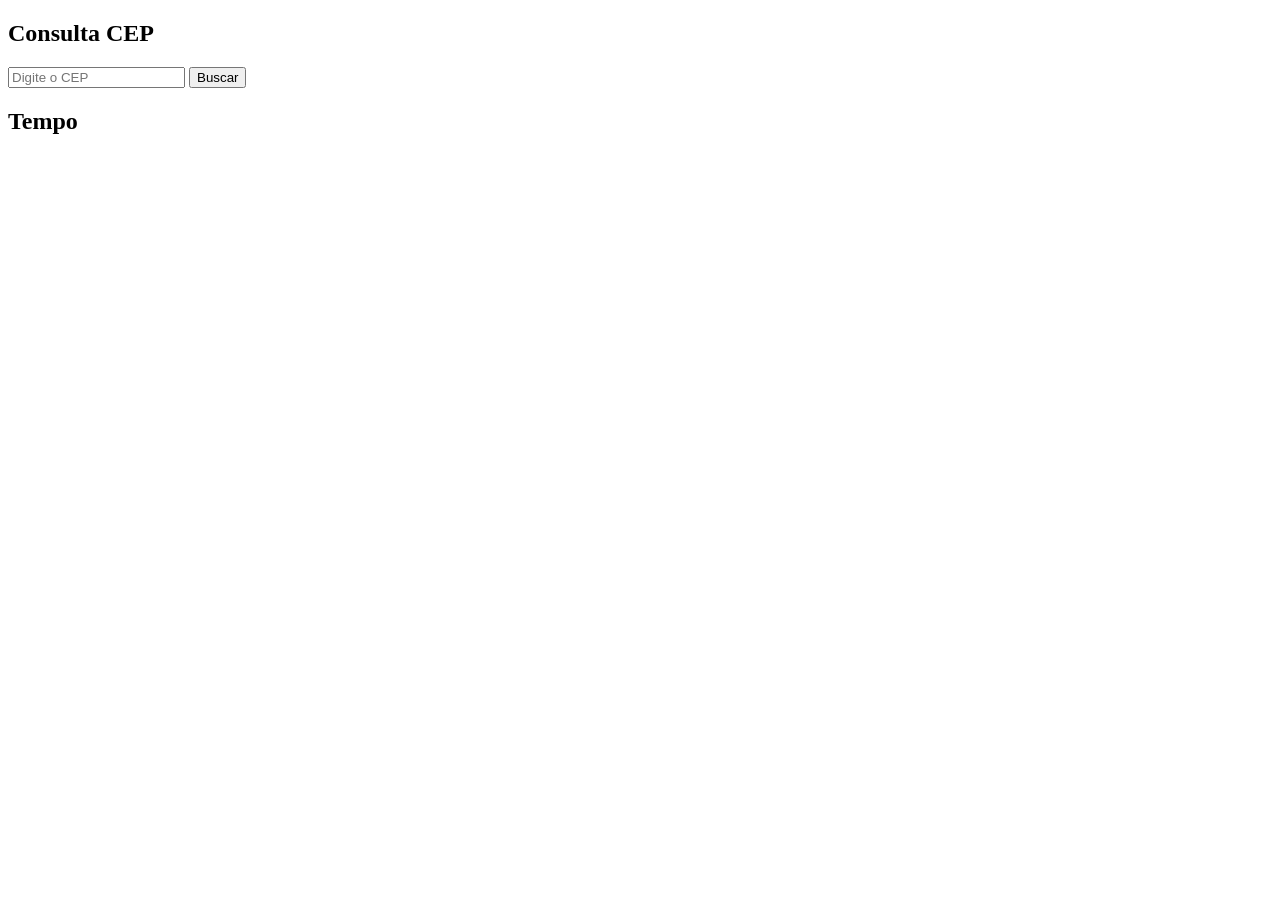
==== index.html @ 2a4dc17b "Add files via upload Site sobre o clima por meio do CEP da região" ====
<!DOCTYPE html>
<html lang="pt=br">
<head>
    <meta charset="UTF-8">
    <meta name="viewport" content="width=device-width, initial-scale=1.0">
    <title>Document</title>
</head>
<body>
    <h2>Consulta CEP</h2>
    <input type="text" id="cep" placeholder="Digite o CEP">
    <button onclick="buscarCEP()">Buscar</button>

    <div id="resultado"></div>
    <h2> Tempo</h2>
    <div id="temp"></div>
    
    <script src="script.js"></script>

</body>
</html>
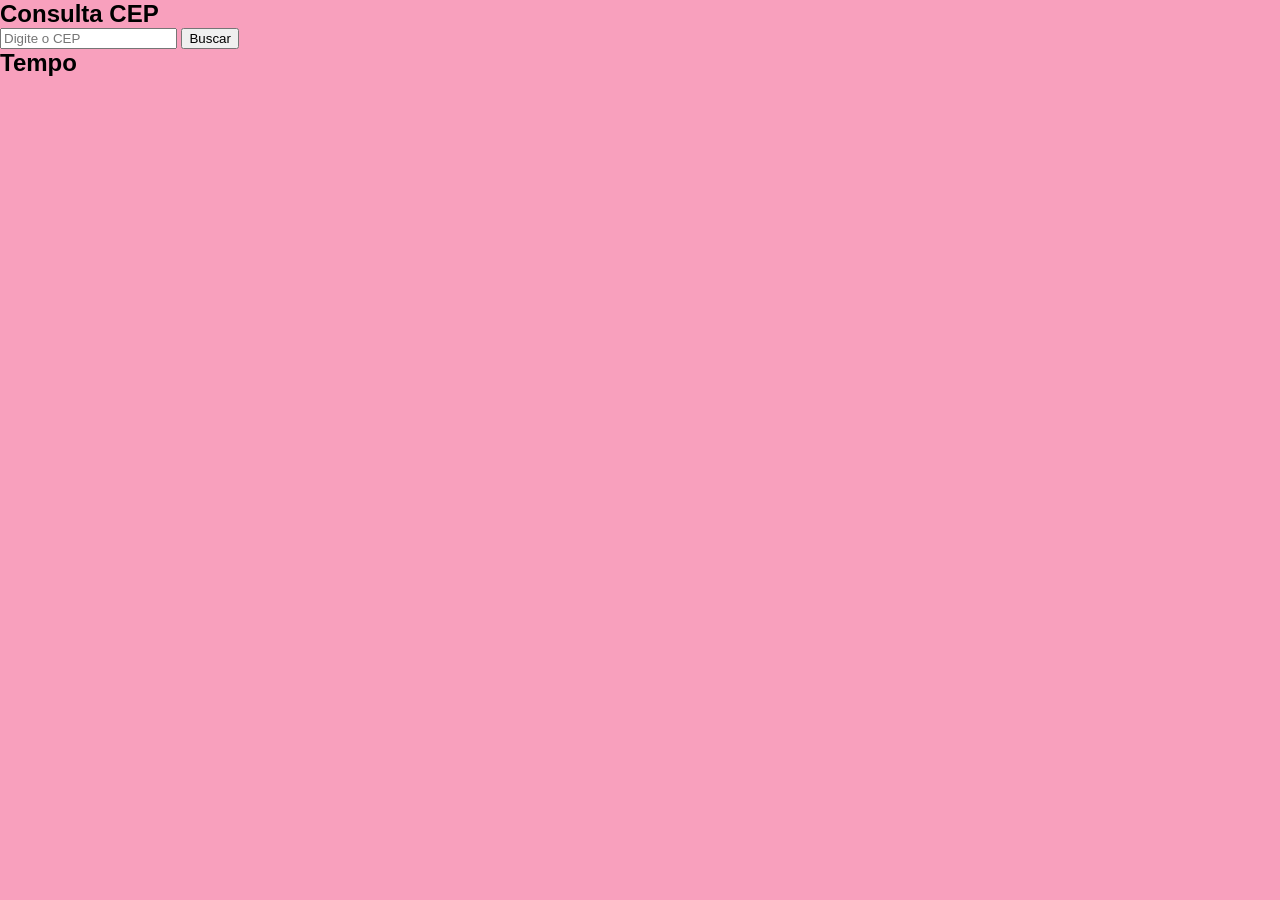
==== commit c7760a62: "Update index.html" ====
--- a/index.html
+++ b/index.html
@@ -3,6 +3,7 @@
 <head>
     <meta charset="UTF-8">
     <meta name="viewport" content="width=device-width, initial-scale=1.0">
+    <link href = "folha2.css" rel="stylesheet">
     <title>Document</title>
 </head>
 <body>
@@ -17,4 +18,4 @@
     <script src="script.js"></script>
 
 </body>
-</html>+</html>
--- a/folha2.css
+++ b/folha2.css
@@ -0,0 +1,61 @@
+*{
+    margin:0px ;
+}
+
+body{
+    background-color: rgb(248, 160, 189);
+    font-family: 'Franklin Gothic Medium', 'Arial Narrow', Arial, sans-serif;
+}
+header{
+    background-color: rgba(215, 215, 235, 0.405);
+
+}
+h1{
+    color: rgb(47, 221, 221);
+}
+.cuscuzinho{
+    border-radius:10px ;
+}
+nav ul{
+    display: flex;
+    gap: 25px;
+    justify-content: center;
+    list-style: none;
+    background-color: rgb(206, 58, 139);
+}
+
+nav a{
+    text-decoration: none;
+    color: rgb(243, 248, 248);
+    font-size: large;
+    gap:10;
+
+}
+
+.conteiner{
+    display: flex;
+    align-items: center;
+    background-color: rgb(245, 139, 181);
+    width: 100%;
+    height: 250px;
+    }
+.box{
+    display: flex;
+    align-items: center;
+    background-color: rgb(235, 146, 185);
+    width: 250px;
+    border-radius: 10px;
+    margin: auto;
+    padding: 15px;    
+}
+#cuscuz{
+    align-items: center;
+
+}
+table, th, td {
+    text-align: center;
+
+}
+tr:hover {
+    background-color: rgb(238, 165, 238);
+}
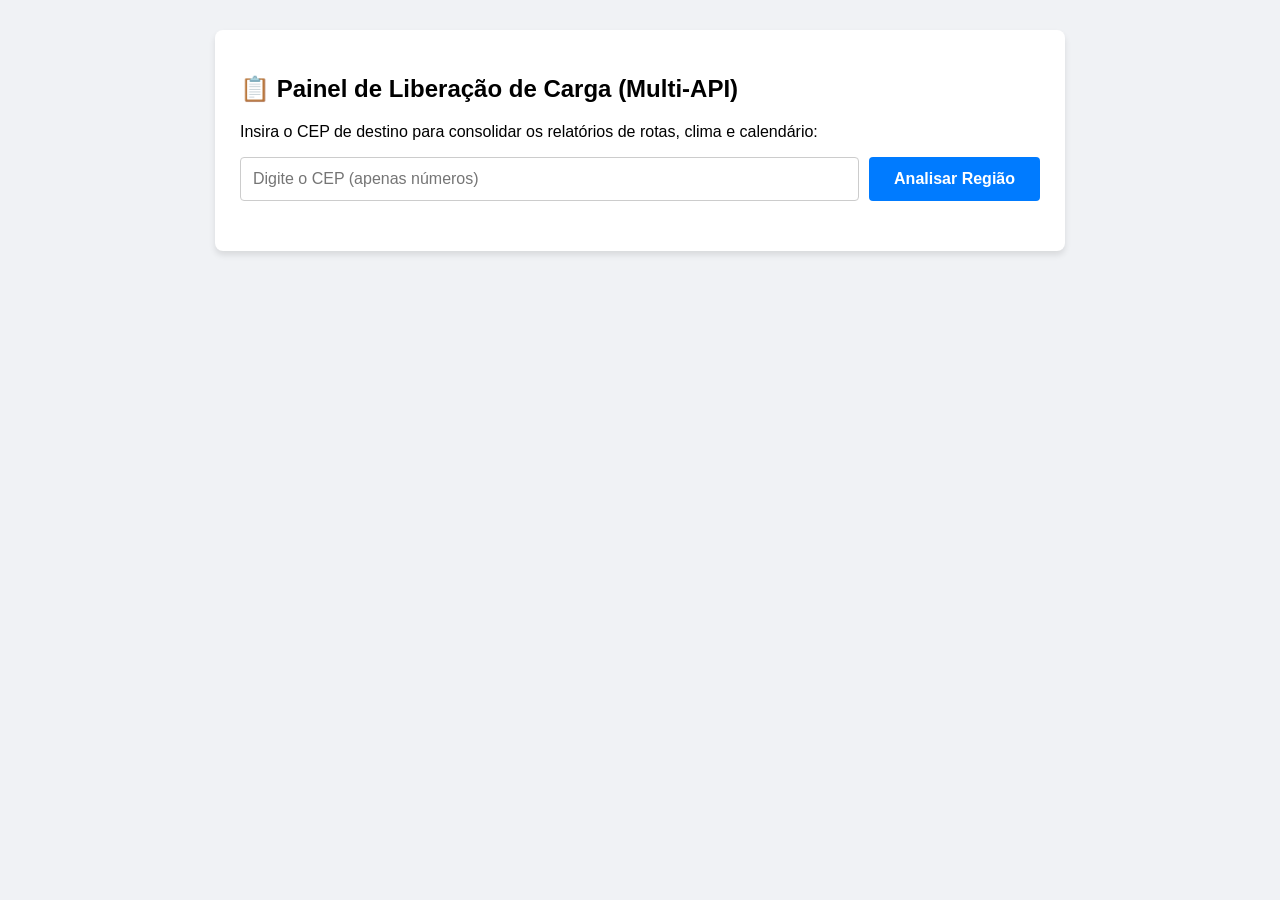
==== commit 0770bff0: "Rename index.HTML to index.html" ====
--- a/index.html
+++ b/index.html
@@ -1,21 +1,167 @@
 <!DOCTYPE html>
-<html lang="pt=br">
+<html lang="pt-BR">
 <head>
     <meta charset="UTF-8">
     <meta name="viewport" content="width=device-width, initial-scale=1.0">
-    <link href = "folha2.css" rel="stylesheet">
-    <title>Document</title>
+    <title>Análise de Viabilidade Logística</title>
+    <style>
+        body { font-family: 'Segoe UI', Arial, sans-serif; background: #f0f2f5; margin: 0; padding: 30px; }
+        .container { max-width: 800px; margin: 0 auto; background: white; padding: 25px; border-radius: 8px; box-shadow: 0 4px 6px rgba(0,0,0,0.1); }
+        .search-box { display: flex; gap: 10px; margin-bottom: 25px; }
+        input { flex: 1; padding: 12px; font-size: 16px; border: 1px solid #ccc; border-radius: 4px; }
+        button { padding: 12px 25px; font-size: 16px; background: #007bff; color: white; border: none; border-radius: 4px; cursor: pointer; font-weight: bold; }
+        button:hover { background: #0056b3; }
+        .grid { display: grid; grid-template-columns: repeat(3, 1fr); gap: 15px; display: none; }
+        .card { background: #f8f9fa; border: 1px solid #e3e6f0; border-top: 4px solid #007bff; padding: 15px; border-radius: 4px; }
+        .card h3 { margin-top: 0; color: #4e73df; font-size: 14px; text-transform: uppercase; }
+        .card p { margin: 5px 0; font-size: 16px; font-weight: 500; }
+        .list { padding-left: 20px; font-size: 14px; }
+    </style>
 </head>
 <body>
-    <h2>Consulta CEP</h2>
-    <input type="text" id="cep" placeholder="Digite o CEP">
-    <button onclick="buscarCEP()">Buscar</button>
 
-    <div id="resultado"></div>
-    <h2> Tempo</h2>
-    <div id="temp"></div>
+<div class="container">
+    <h2>📋 Painel de Liberação de Carga (Multi-API)</h2>
+    <p>Insira o CEP de destino para consolidar os relatórios de rotas, clima e calendário:</p>
     
-    <script src="script.js"></script>
+    <div class="search-box">
+        <input type="text" id="cepInput" placeholder="Digite o CEP (apenas números)" maxlength="8">
+        <button onclick="processarLogistica()">Analisar Região</button>
+    </div>
 
+    <div id="dashboard" class="grid">
+        <div class="card" style="border-top-color: #1cc88a;">
+            <h3>📍 Dados de Destino</h3>
+            <p id="logradouro">--</p>
+            <p id="bairro">--</p>
+            <p id="cidadeEstado">--</p>
+        </div>
+
+        <div class="card" style="border-top-color: #f6c23e;">
+            <h3>☀️ Condições Climáticas</h3>
+            <p>Temp. Atual: <span id="temp">--</span></p>
+            <p>Vento: <span id="vento">--</span></p>
+        </div>
+
+        <div class="card" style="border-top-color: #e74a3b;">
+            <h3>📅 Calendário de Feriados (2026)</h3>
+            <ul id="listaFeriados" class="list">
+                <li>Nenhum carregado</li>
+            </ul>
+        </div>
+    </div>
+</div>
+
+<script>
+
+
+    async function processarLogistica() {
+    // 1. Captura e limpa o CEP digitado (mantém apenas números)
+    const cepInput = document.getElementById('cepInput').value.replace(/\D/g, '');
+    const dashboard = document.getElementById('dashboard');
+
+    // Validação inicial do lado do cliente
+    if (cepInput.length !== 8) {
+        alert('Por favor, digite um CEP válido com 8 dígitos.');
+        return;
+    }
+
+    try {
+        // Oculta o dashboard temporariamente enquanto carrega os novos dados
+        dashboard.style.display = 'none';
+
+        // =================================================================
+        // API 1: ViaCEP - Consulta de Endereço
+        // =================================================================
+        const urlViaCep = `https://viacep.com.br/ws/${cepInput}/json/`;
+        const responseCep = await fetch(urlViaCep);
+        
+        if (!responseCep.ok) throw new Error('Falha na conexão com o serviço de CEP.');
+        
+        const dataCep = await responseCep.json();
+
+        // O ViaCEP retorna status 200 mesmo se o CEP não existir, mas envia um atributo "erro: true"
+        if (dataCep.erro) {
+            throw new Error('O CEP digitado não foi encontrado na base de dados.');
+        }
+
+        // Atualiza os elementos de endereço no DOM
+        document.getElementById('logradouro').innerText = dataCep.logradouro || 'Logradouro não disponível';
+        document.getElementById('bairro').innerText = dataCep.bairro || 'Bairro não disponível';
+        document.getElementById('cidadeEstado').innerText = `${dataCep.localidade} - ${dataCep.uf}`;
+
+
+        // =================================================================
+        // API 2: Open-Meteo - Coordenadas e Clima (Depende da API 1)
+        // =================================================================
+        // Codifica o nome da cidade para evitar problemas com espaços ou acentos na URL
+        const cidadeQuery = encodeURIComponent(dataCep.localidade);
+        const urlGeocoding = `https://geocoding-api.open-meteo.com/v1/search?name=${cidadeQuery}&count=1`;
+        
+        const responseGeo = await fetch(urlGeocoding);
+        const dataGeo = await responseGeo.json();
+
+        // Verifica se a API de Geocoding encontrou a cidade
+        if (!dataGeo.results || dataGeo.results.length === 0) {
+            throw new Error('Não foi possível determinar as coordenadas geográficas desta cidade.');
+        }
+
+        // Extrai a latitude e longitude do primeiro resultado retornado
+        const { latitude, longitude } = dataGeo.results[0];
+
+        // Busca o clima atual utilizando as coordenadas obtidas
+        const urlWeather = `https://api.open-meteo.com/v1/forecast?latitude=${latitude}&longitude=${longitude}&current_weather=true`;
+        const responseWeather = await fetch(urlWeather);
+        const dataWeather = await responseWeather.json();
+
+        // Atualiza os elementos de clima no DOM
+        const { temperature, windspeed } = dataWeather.current_weather;
+        document.getElementById('temp').innerText = `${temperature}°C`;
+        document.getElementById('vento').innerText = `${windspeed} km/h`;
+
+
+        // =================================================================
+        // API 3: BrasilAPI - Calendário de Feriados
+        // =================================================================
+        // Obtém dinamicamente o ano corrente (2026)
+        const anoAtual = new Date().getFullYear();
+        const urlFeriados = `https://brasilapi.com.br/api/feriados/v1/${anoAtual}`;
+        
+        const responseFeriados = await fetch(urlFeriados);
+        if (!responseFeriados.ok) throw new Error('Não foi possível carregar o calendário de feriados.');
+
+        const dataFeriados = await responseFeriados.json();
+        const listaFeriados = document.getElementById('listaFeriados');
+        
+        // Limpa a lista de feriados antiga
+        listaFeriados.innerHTML = '';
+
+        // Filtra e exibe apenas os 3 primeiros feriados do ano conforme requisito
+        const primeirosFeriados = dataFeriados.slice(0, 3);
+        
+        primeirosFeriados.forEach(feriado => {
+            const li = document.createElement('li');
+            
+            // Formata a data de AAAA-MM-DD para DD/MM de forma simples
+            const [ano, mes, dia] = feriado.date.split('-');
+            
+            li.innerText = `${dia}/${mes} - ${feriado.name}`;
+            listaFeriados.appendChild(li);
+        });
+
+
+        // =================================================================
+        // Exibição do Painel
+        // =================================================================
+        // Se todas as APIs responderam com sucesso, exibe a grid do painel
+        dashboard.style.display = 'grid';
+
+    } catch (error) {
+        // Captura qualquer erro ocorrido em qualquer uma das requisições acima
+        alert(`⚠️ Erro na Viabilidade Logística: ${error.message}`);
+        // Garante que o painel permaneça oculto em caso de falha
+        dashboard.style.display = 'none';
+    }
+}</script>
 </body>
 </html>
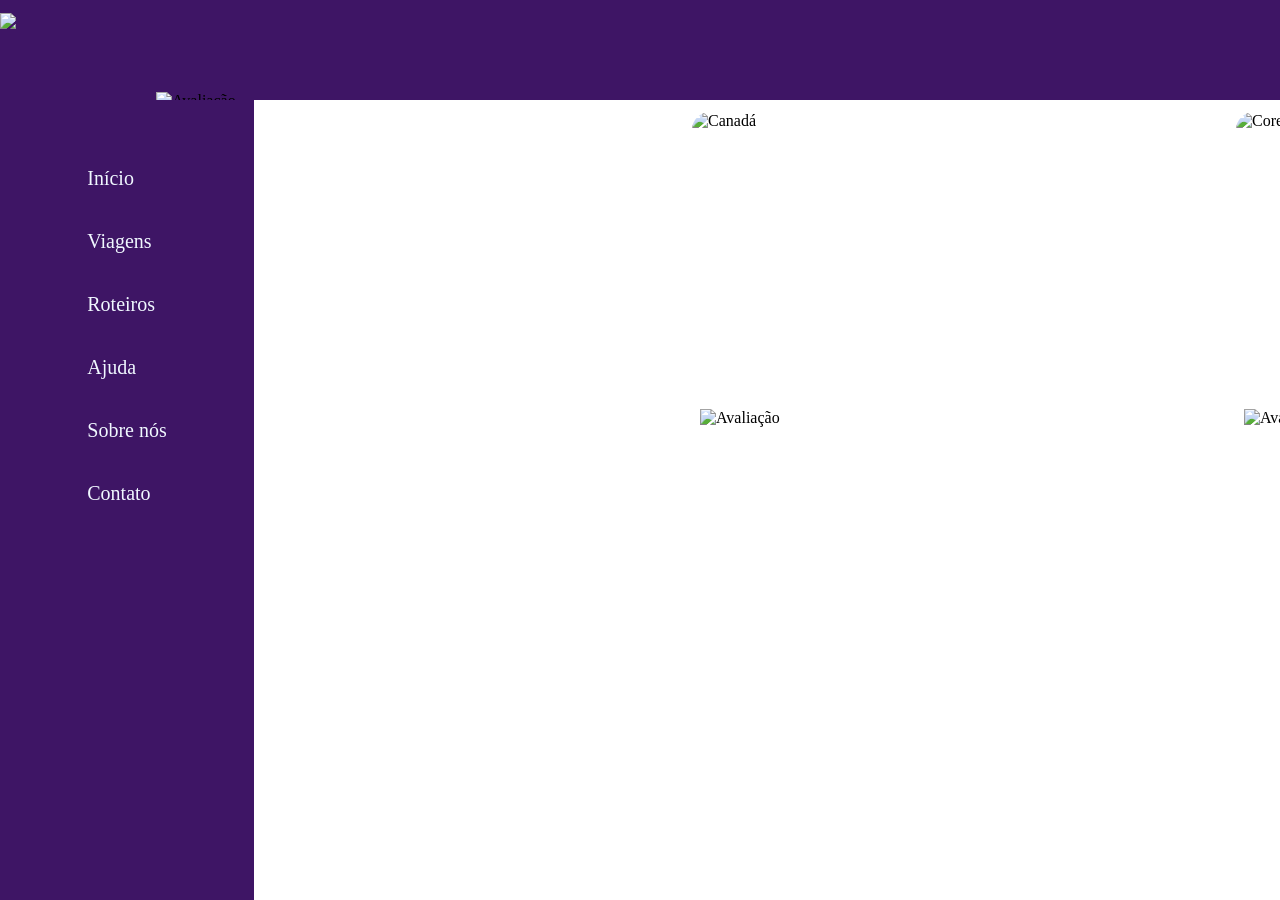
==== commit 34b8e9ee: "Add files via upload" ====
--- a/index.html
+++ b/index.html
@@ -1,167 +1,51 @@
 <!DOCTYPE html>
-<html lang="pt-BR">
+<html lang="pt-br">
 <head>
     <meta charset="UTF-8">
     <meta name="viewport" content="width=device-width, initial-scale=1.0">
-    <title>Análise de Viabilidade Logística</title>
-    <style>
-        body { font-family: 'Segoe UI', Arial, sans-serif; background: #f0f2f5; margin: 0; padding: 30px; }
-        .container { max-width: 800px; margin: 0 auto; background: white; padding: 25px; border-radius: 8px; box-shadow: 0 4px 6px rgba(0,0,0,0.1); }
-        .search-box { display: flex; gap: 10px; margin-bottom: 25px; }
-        input { flex: 1; padding: 12px; font-size: 16px; border: 1px solid #ccc; border-radius: 4px; }
-        button { padding: 12px 25px; font-size: 16px; background: #007bff; color: white; border: none; border-radius: 4px; cursor: pointer; font-weight: bold; }
-        button:hover { background: #0056b3; }
-        .grid { display: grid; grid-template-columns: repeat(3, 1fr); gap: 15px; display: none; }
-        .card { background: #f8f9fa; border: 1px solid #e3e6f0; border-top: 4px solid #007bff; padding: 15px; border-radius: 4px; }
-        .card h3 { margin-top: 0; color: #4e73df; font-size: 14px; text-transform: uppercase; }
-        .card p { margin: 5px 0; font-size: 16px; font-weight: 500; }
-        .list { padding-left: 20px; font-size: 14px; }
-    </style>
+    <title>Sam-airline</title>
+    <link rel="preconnect" href="https://fonts.googleapis.com">
+  <link rel="preconnect" href="https://fonts.gstatic.com" crossorigin>
+  <link href="https://fonts.googleapis.com/css2?family=Cinzel:wght@400;700&family=Playfair+Display:wght@400;700&display=swap" rel="stylesheet">
+    <script src="script.js"></script>
+    <link rel="stylesheet" href="style.css">
 </head>
 <body>
+    <div id="topo">
+        <h1> <img src="/imagens/image_8d3fb52d-removebg-preview.png" id="logo"> </h1>
+    </div>
+    <div id="conteudo">
+    <aside>
+    <nav id="lista"><br><br>
+        <ul>
+          <li>Início</li>
+          <li>Viagens</li>
+          <li>Roteiros</li>
+          <li>Ajuda</li>
+          <li>Sobre nós</li>
+          <li>Contato</li>
+        </ul>
+      </nav>
+    </aside>
+    <article>
+      <div id="bloco_1">
+        <img id= "maldivas" src="/imagens/ferias-nas-maldivas.jpg" alt="Maldivas">
+        <img id = "estrela" src="/imagens/pngtree-five-star-rating-sign-png-image_5294765.png" alt="Avaliação">
+        <h2></h2>
+      </div>
 
-<div class="container">
-    <h2>📋 Painel de Liberação de Carga (Multi-API)</h2>
-    <p>Insira o CEP de destino para consolidar os relatórios de rotas, clima e calendário:</p>
-    
-    <div class="search-box">
-        <input type="text" id="cepInput" placeholder="Digite o CEP (apenas números)" maxlength="8">
-        <button onclick="processarLogistica()">Analisar Região</button>
-    </div>
+      <div id="bloco_2">
+        <img id = "canada" src="/imagens/roteiros-de-viagem-canada.jpg" alt="Canadá">
+        <img id = "estrela" src="/imagens/pngtree-five-star-rating-sign-png-image_5294765.png" alt="Avaliação">
+      </div>
 
-    <div id="dashboard" class="grid">
-        <div class="card" style="border-top-color: #1cc88a;">
-            <h3>📍 Dados de Destino</h3>
-            <p id="logradouro">--</p>
-            <p id="bairro">--</p>
-            <p id="cidadeEstado">--</p>
-        </div>
+      <div id = "bloco_3">
+        <img id="coreia" src="/imagens/images.jpg" alt="Coreia">
+        <img id = "estrela" src="/imagens/pngtree-five-star-rating-sign-png-image_5294765.png" alt="Avaliação">
 
-        <div class="card" style="border-top-color: #f6c23e;">
-            <h3>☀️ Condições Climáticas</h3>
-            <p>Temp. Atual: <span id="temp">--</span></p>
-            <p>Vento: <span id="vento">--</span></p>
-        </div>
+      </div>
 
-        <div class="card" style="border-top-color: #e74a3b;">
-            <h3>📅 Calendário de Feriados (2026)</h3>
-            <ul id="listaFeriados" class="list">
-                <li>Nenhum carregado</li>
-            </ul>
-        </div>
-    </div>
+    </article>
 </div>
-
-<script>
-
-
-    async function processarLogistica() {
-    // 1. Captura e limpa o CEP digitado (mantém apenas números)
-    const cepInput = document.getElementById('cepInput').value.replace(/\D/g, '');
-    const dashboard = document.getElementById('dashboard');
-
-    // Validação inicial do lado do cliente
-    if (cepInput.length !== 8) {
-        alert('Por favor, digite um CEP válido com 8 dígitos.');
-        return;
-    }
-
-    try {
-        // Oculta o dashboard temporariamente enquanto carrega os novos dados
-        dashboard.style.display = 'none';
-
-        // =================================================================
-        // API 1: ViaCEP - Consulta de Endereço
-        // =================================================================
-        const urlViaCep = `https://viacep.com.br/ws/${cepInput}/json/`;
-        const responseCep = await fetch(urlViaCep);
-        
-        if (!responseCep.ok) throw new Error('Falha na conexão com o serviço de CEP.');
-        
-        const dataCep = await responseCep.json();
-
-        // O ViaCEP retorna status 200 mesmo se o CEP não existir, mas envia um atributo "erro: true"
-        if (dataCep.erro) {
-            throw new Error('O CEP digitado não foi encontrado na base de dados.');
-        }
-
-        // Atualiza os elementos de endereço no DOM
-        document.getElementById('logradouro').innerText = dataCep.logradouro || 'Logradouro não disponível';
-        document.getElementById('bairro').innerText = dataCep.bairro || 'Bairro não disponível';
-        document.getElementById('cidadeEstado').innerText = `${dataCep.localidade} - ${dataCep.uf}`;
-
-
-        // =================================================================
-        // API 2: Open-Meteo - Coordenadas e Clima (Depende da API 1)
-        // =================================================================
-        // Codifica o nome da cidade para evitar problemas com espaços ou acentos na URL
-        const cidadeQuery = encodeURIComponent(dataCep.localidade);
-        const urlGeocoding = `https://geocoding-api.open-meteo.com/v1/search?name=${cidadeQuery}&count=1`;
-        
-        const responseGeo = await fetch(urlGeocoding);
-        const dataGeo = await responseGeo.json();
-
-        // Verifica se a API de Geocoding encontrou a cidade
-        if (!dataGeo.results || dataGeo.results.length === 0) {
-            throw new Error('Não foi possível determinar as coordenadas geográficas desta cidade.');
-        }
-
-        // Extrai a latitude e longitude do primeiro resultado retornado
-        const { latitude, longitude } = dataGeo.results[0];
-
-        // Busca o clima atual utilizando as coordenadas obtidas
-        const urlWeather = `https://api.open-meteo.com/v1/forecast?latitude=${latitude}&longitude=${longitude}&current_weather=true`;
-        const responseWeather = await fetch(urlWeather);
-        const dataWeather = await responseWeather.json();
-
-        // Atualiza os elementos de clima no DOM
-        const { temperature, windspeed } = dataWeather.current_weather;
-        document.getElementById('temp').innerText = `${temperature}°C`;
-        document.getElementById('vento').innerText = `${windspeed} km/h`;
-
-
-        // =================================================================
-        // API 3: BrasilAPI - Calendário de Feriados
-        // =================================================================
-        // Obtém dinamicamente o ano corrente (2026)
-        const anoAtual = new Date().getFullYear();
-        const urlFeriados = `https://brasilapi.com.br/api/feriados/v1/${anoAtual}`;
-        
-        const responseFeriados = await fetch(urlFeriados);
-        if (!responseFeriados.ok) throw new Error('Não foi possível carregar o calendário de feriados.');
-
-        const dataFeriados = await responseFeriados.json();
-        const listaFeriados = document.getElementById('listaFeriados');
-        
-        // Limpa a lista de feriados antiga
-        listaFeriados.innerHTML = '';
-
-        // Filtra e exibe apenas os 3 primeiros feriados do ano conforme requisito
-        const primeirosFeriados = dataFeriados.slice(0, 3);
-        
-        primeirosFeriados.forEach(feriado => {
-            const li = document.createElement('li');
-            
-            // Formata a data de AAAA-MM-DD para DD/MM de forma simples
-            const [ano, mes, dia] = feriado.date.split('-');
-            
-            li.innerText = `${dia}/${mes} - ${feriado.name}`;
-            listaFeriados.appendChild(li);
-        });
-
-
-        // =================================================================
-        // Exibição do Painel
-        // =================================================================
-        // Se todas as APIs responderam com sucesso, exibe a grid do painel
-        dashboard.style.display = 'grid';
-
-    } catch (error) {
-        // Captura qualquer erro ocorrido em qualquer uma das requisições acima
-        alert(`⚠️ Erro na Viabilidade Logística: ${error.message}`);
-        // Garante que o painel permaneça oculto em caso de falha
-        dashboard.style.display = 'none';
-    }
-}</script>
 </body>
-</html>
+</html>
--- a/style.css
+++ b/style.css
@@ -0,0 +1,105 @@
+*{
+    margin: 0px;
+    padding: 0px;
+
+}
+#logo{
+    justify-content: center;
+    width: 250px; 
+}
+#topo{
+    background-color: rgb(62, 21, 101);
+    height: 100px;
+}
+#lista{
+    background-color: rgb(62, 21, 101);
+    padding: 2px;
+    width: 250px;
+    position: fixed;
+    justify-content: center;
+    display: flex;
+    height: 100%;
+
+}
+ul{
+    margin-top: 25px;
+}
+li{
+    color:aliceblue;
+    font-family: Cambria, Cochin, Georgia, Times, 'Times New Roman', serif;
+    list-style: none;
+    margin-top: 40px;
+    font-size:20px;
+    display: flex;
+}
+#maldivas{
+    display: flex;
+    justify-content: center;
+    width: 500px;
+    border-radius: 30px;
+    padding: 12px;
+}
+
+article{
+    width: 80%;
+    display: flex;
+    gap: 20px;
+    align-items: flex-start;
+}
+aside{
+   width: 20%;
+}
+#conteudo{
+    display: flex;
+    justify-content: left;
+    gap: 30px;
+}
+#bloco_1{
+ margin-left: -120px;
+ flex: 1;
+ width: 100%;
+ height: auto;
+ display: block;
+}
+#bloco_2 {
+    display: flex;
+    justify-content: baseline;
+    width: 100%;
+    height: auto;
+    display: block;
+    flex: 1;
+}
+#canada{
+    display: flex;
+    justify-content:center;
+    width: 500px;
+    border-radius: 30px;
+    padding: 12px;
+    height: 335px;
+ 
+}
+#coreia{
+    display: flex;
+    justify-content:center;
+    width: 500px;
+    border-radius: 30px;
+    padding: 12px;
+    height: 335px;
+ 
+}
+#bloco_3{
+    display: flex;
+    justify-content: baseline;
+    width: 100%;
+    height: auto;
+    display: block;
+}
+#estrela{
+    display: flex;
+    width: 140px;
+    justify-content: center;
+    margin-top: -50px;
+    margin-left: 20px;
+
+}
+
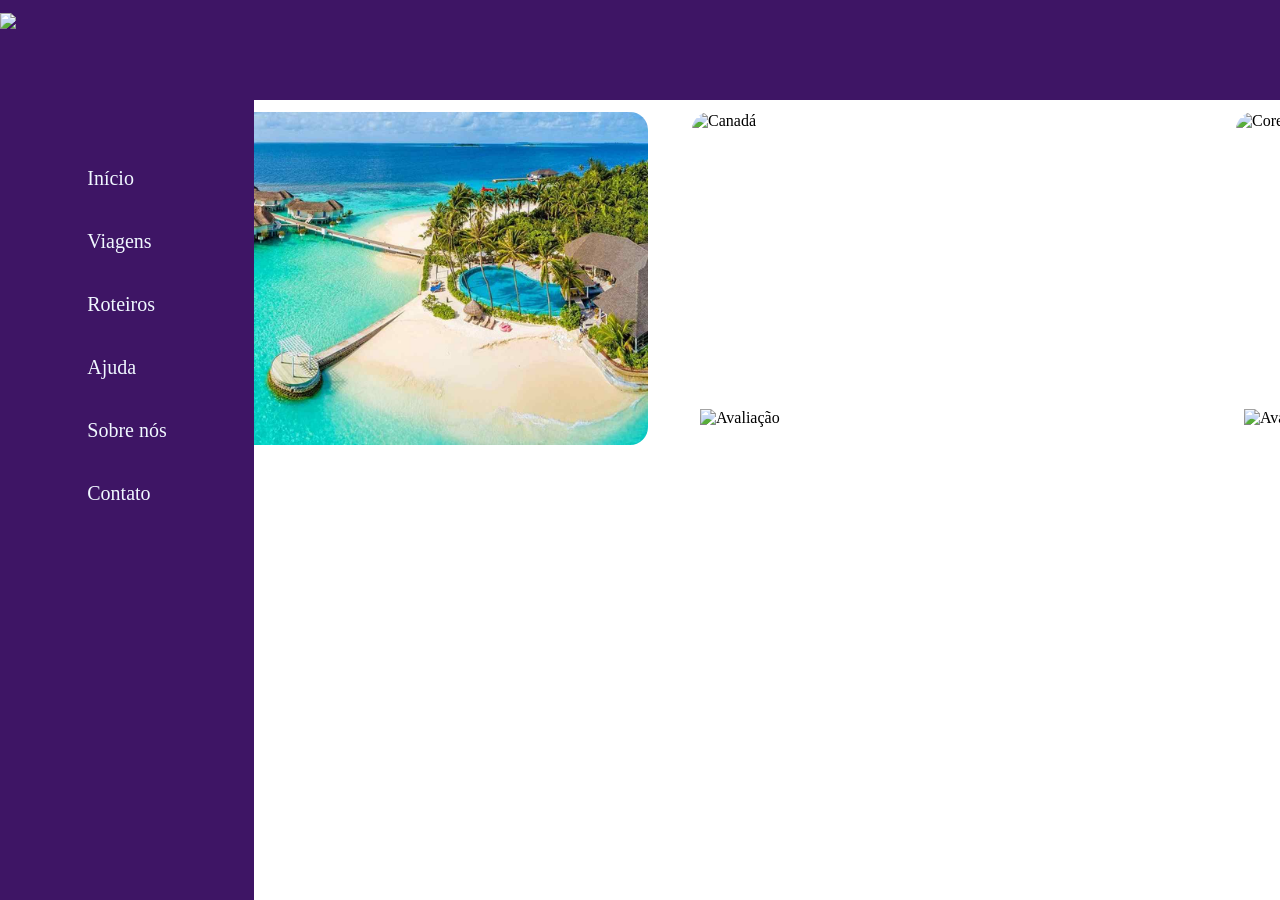
==== commit 3776de29: "Update index.html" ====
--- a/index.html
+++ b/index.html
@@ -29,7 +29,7 @@
     </aside>
     <article>
       <div id="bloco_1">
-        <img id= "maldivas" src="/imagens/ferias-nas-maldivas.jpg" alt="Maldivas">
+        <img id= "maldivas" src="ferias-nas-maldivas.jpg" alt="Maldivas">
         <img id = "estrela" src="/imagens/pngtree-five-star-rating-sign-png-image_5294765.png" alt="Avaliação">
         <h2></h2>
       </div>
@@ -48,4 +48,4 @@
     </article>
 </div>
 </body>
-</html>+</html>
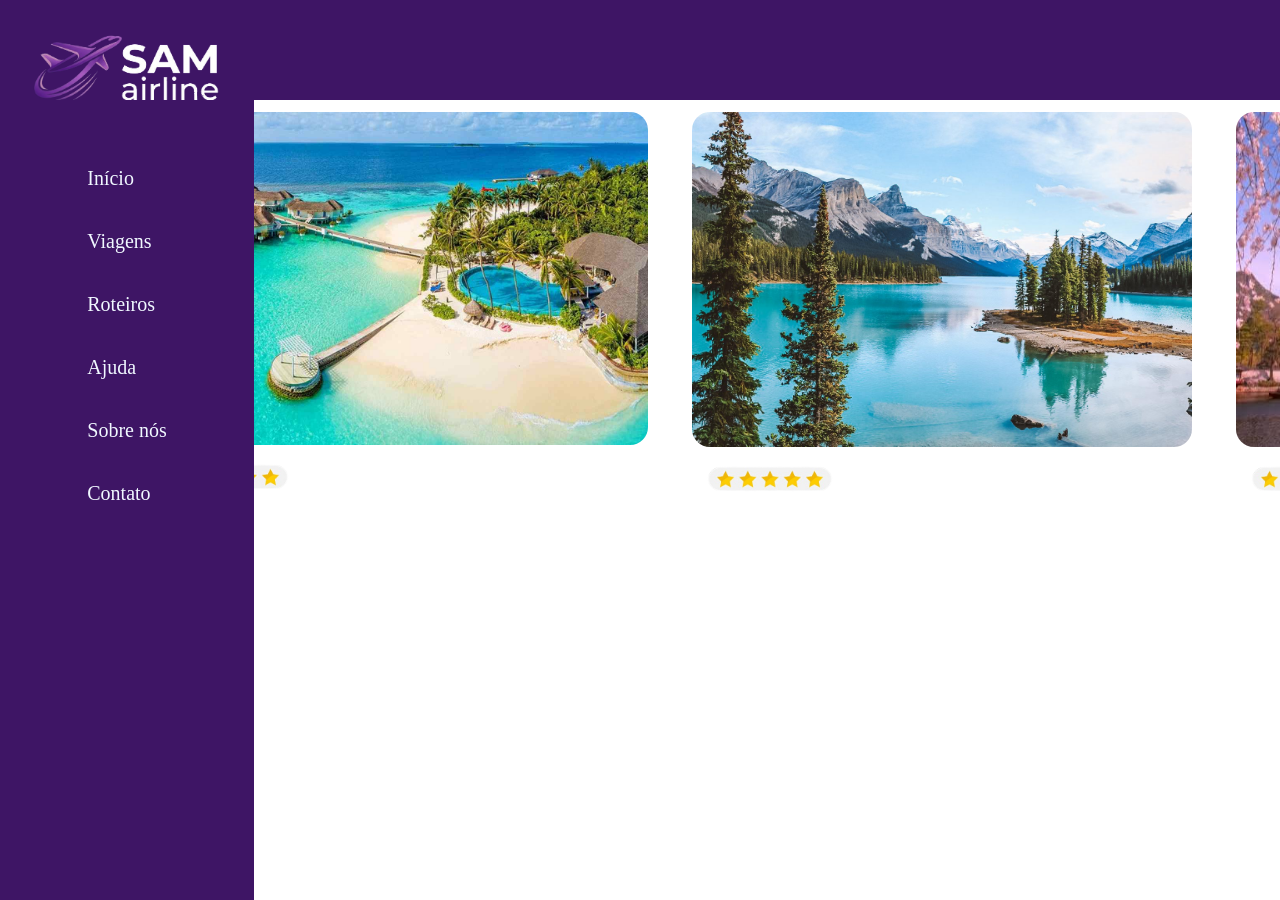
==== commit febf6e1d: "Update index.html" ====
--- a/index.html
+++ b/index.html
@@ -12,7 +12,7 @@
 </head>
 <body>
     <div id="topo">
-        <h1> <img src="/imagens/image_8d3fb52d-removebg-preview.png" id="logo"> </h1>
+        <h1> <img src="image_8d3fb52d-removebg-preview.png" id="logo"> </h1>
     </div>
     <div id="conteudo">
     <aside>
@@ -30,18 +30,18 @@
     <article>
       <div id="bloco_1">
         <img id= "maldivas" src="ferias-nas-maldivas.jpg" alt="Maldivas">
-        <img id = "estrela" src="/imagens/pngtree-five-star-rating-sign-png-image_5294765.png" alt="Avaliação">
+        <img id = "estrela" src="pngtree-five-star-rating-sign-png-image_5294765.png" alt="Avaliação">
         <h2></h2>
       </div>
 
       <div id="bloco_2">
-        <img id = "canada" src="/imagens/roteiros-de-viagem-canada.jpg" alt="Canadá">
-        <img id = "estrela" src="/imagens/pngtree-five-star-rating-sign-png-image_5294765.png" alt="Avaliação">
+        <img id = "canada" src="roteiros-de-viagem-canada.jpg" alt="Canadá">
+        <img id = "estrela" src="pngtree-five-star-rating-sign-png-image_5294765.png" alt="Avaliação">
       </div>
 
       <div id = "bloco_3">
-        <img id="coreia" src="/imagens/images.jpg" alt="Coreia">
-        <img id = "estrela" src="/imagens/pngtree-five-star-rating-sign-png-image_5294765.png" alt="Avaliação">
+        <img id="coreia" src="images.jpg" alt="Coreia">
+        <img id = "estrela" src="pngtree-five-star-rating-sign-png-image_5294765.png" alt="Avaliação">
 
       </div>
 
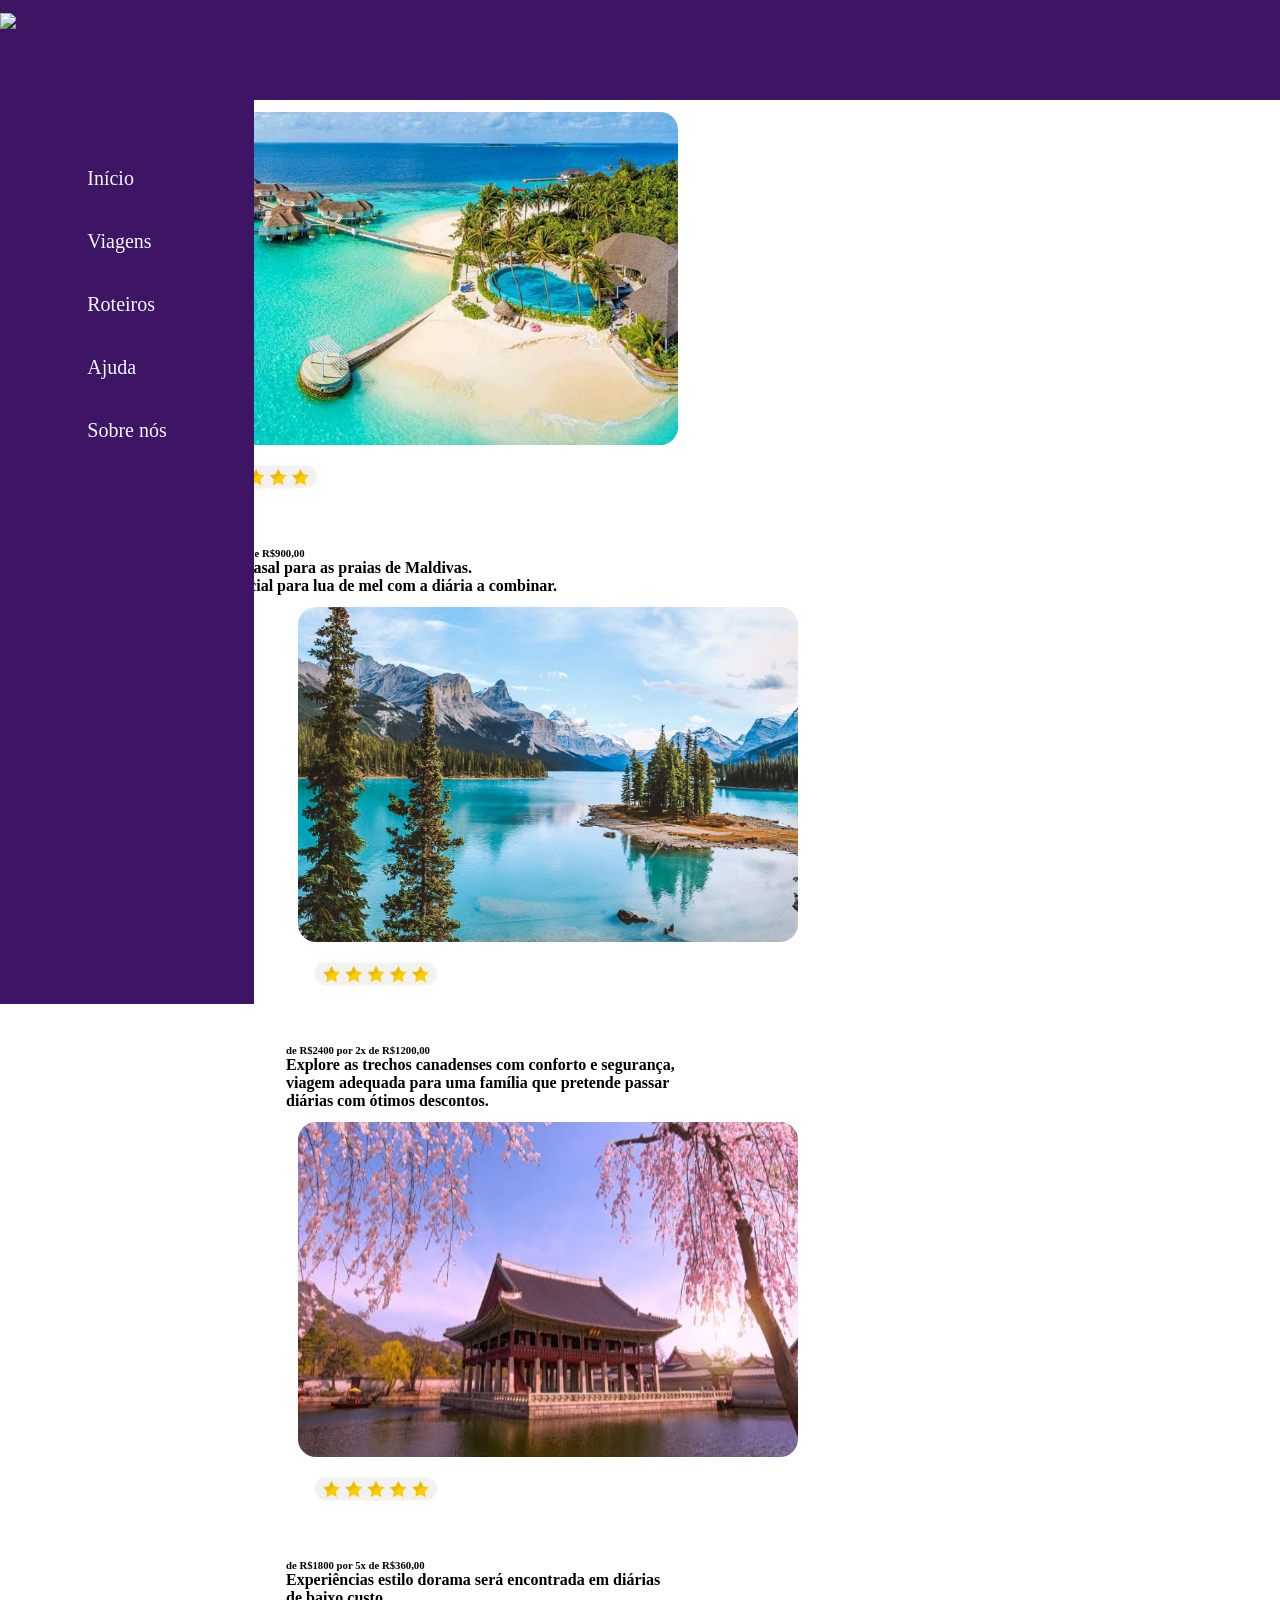
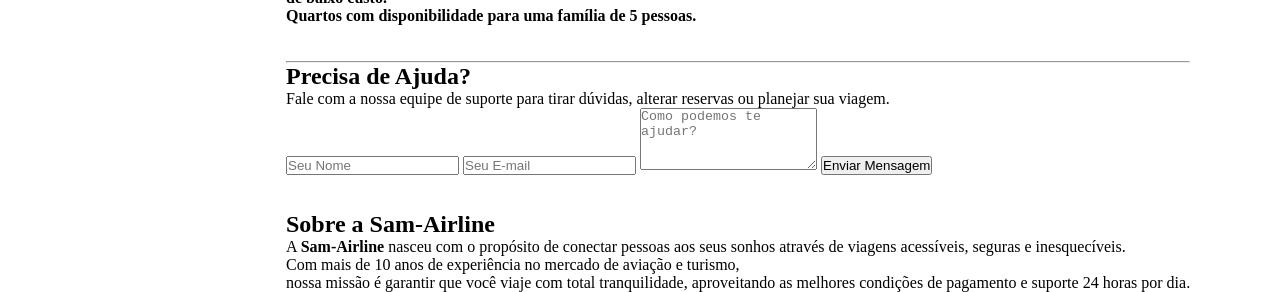
==== commit e0c69409: "Update index.html" ====
--- a/index.html
+++ b/index.html
@@ -12,40 +12,67 @@
 </head>
 <body>
     <div id="topo">
-        <h1> <img src="image_8d3fb52d-removebg-preview.png" id="logo"> </h1>
+        <h1> <img src=image_8d3fb52d-removebg-preview.png" id="logo"> </h1>
     </div>
+
     <div id="conteudo">
-    <aside>
-    <nav id="lista"><br><br>
-        <ul>
-          <li>Início</li>
-          <li>Viagens</li>
-          <li>Roteiros</li>
-          <li>Ajuda</li>
-          <li>Sobre nós</li>
-          <li>Contato</li>
-        </ul>
-      </nav>
-    </aside>
-    <article>
-      <div id="bloco_1">
-        <img id= "maldivas" src="ferias-nas-maldivas.jpg" alt="Maldivas">
-        <img id = "estrela" src="pngtree-five-star-rating-sign-png-image_5294765.png" alt="Avaliação">
-        <h2></h2>
-      </div>
+      <aside>
+        <nav id="lista"><br><br>
+            <ul>
+              <li>Início</li>
+              <li>Viagens</li>
+              <li>Roteiros</li>
+              <li>Ajuda</li>
+              <li>Sobre nós</li>
+            </ul>
+          </nav>
+      </aside>
+      <main id="principal">
+        <section id="cards">
+          <div id="bloco_1">
+            <img id= "maldivas" src="ferias-nas-maldivas.jpg" alt="Maldivas">
+            <img id = "estrela" src="pngtree-five-star-rating-sign-png-image_5294765.png" alt="Avaliação"> <h6> de R$1800 por 2x de R$900,00</h6>
+            <h4>Viagem de Casal para as praias de Maldivas.<br>Quarto especial para lua de mel com a diária a combinar.</h4>
+          </div>
 
-      <div id="bloco_2">
-        <img id = "canada" src="roteiros-de-viagem-canada.jpg" alt="Canadá">
-        <img id = "estrela" src="pngtree-five-star-rating-sign-png-image_5294765.png" alt="Avaliação">
-      </div>
+          <div id="bloco_2">
+            <img id = "canada" src="roteiros-de-viagem-canada.jpg" alt="Canadá">
+            <img id = "estrela" src="pngtree-five-star-rating-sign-png-image_5294765.png" alt="Avaliação"><h6> de R$2400 por 2x de R$1200,00</h6>
+            <h4>Explore as trechos canadenses com conforto e segurança,<br> viagem adequada para uma família que pretende passar 
+              <br>diárias com ótimos descontos.</h4>
+          </div>
 
-      <div id = "bloco_3">
-        <img id="coreia" src="images.jpg" alt="Coreia">
-        <img id = "estrela" src="pngtree-five-star-rating-sign-png-image_5294765.png" alt="Avaliação">
-
-      </div>
-
-    </article>
-</div>
+          <div id = "bloco_3">
+            <img id="coreia" src="images.jpg" alt="Coreia">
+            <img id = "estrela" src="pngtree-five-star-rating-sign-png-image_5294765.png" alt="Avaliação"><h6> de R$1800 por 5x de R$360,00</h6>
+            <h4>Experiências estilo dorama será encontrada em diárias <br> de baixo custo.
+            <br> Quartos com disponibilidade para uma família de 5 pessoas.</h4>
+          </div>
+        </section>
+        <br>
+        <br>
+        
+        <section id="ajuda">
+          <hr>
+          <div id="ajuda">
+            <h2>Precisa de Ajuda?</h2>
+            <p>Fale com a nossa equipe de suporte para tirar dúvidas, alterar reservas ou planejar sua viagem.</p>
+              <form class="form-contato" onsubmit="event.preventDefault(); alert('Mensagem enviada com sucesso!');">
+                <input type="text" placeholder="Seu Nome" required>
+                <input type="email" placeholder="Seu E-mail" required>
+                <textarea placeholder="Como podemos te ajudar?" rows="4" required></textarea>
+                <button type="submit" class="btn">Enviar Mensagem</button>
+              </form>
+            </div>
+          </section>
+          <br>
+          <br>
+          <section id="sobre">
+            <h2>Sobre a Sam-Airline</h2>
+            <p>A <strong>Sam-Airline</strong> nasceu com o propósito de conectar pessoas aos seus sonhos através de viagens acessíveis, seguras e inesquecíveis.</p>
+            <p>Com mais de 10 anos de experiência no mercado de aviação e turismo, <br>nossa missão é garantir que você viaje com total tranquilidade, aproveitando as melhores condições de pagamento e suporte 24 horas por dia.</p>
+        </section>
+      </main>
+    </div> 
 </body>
 </html>
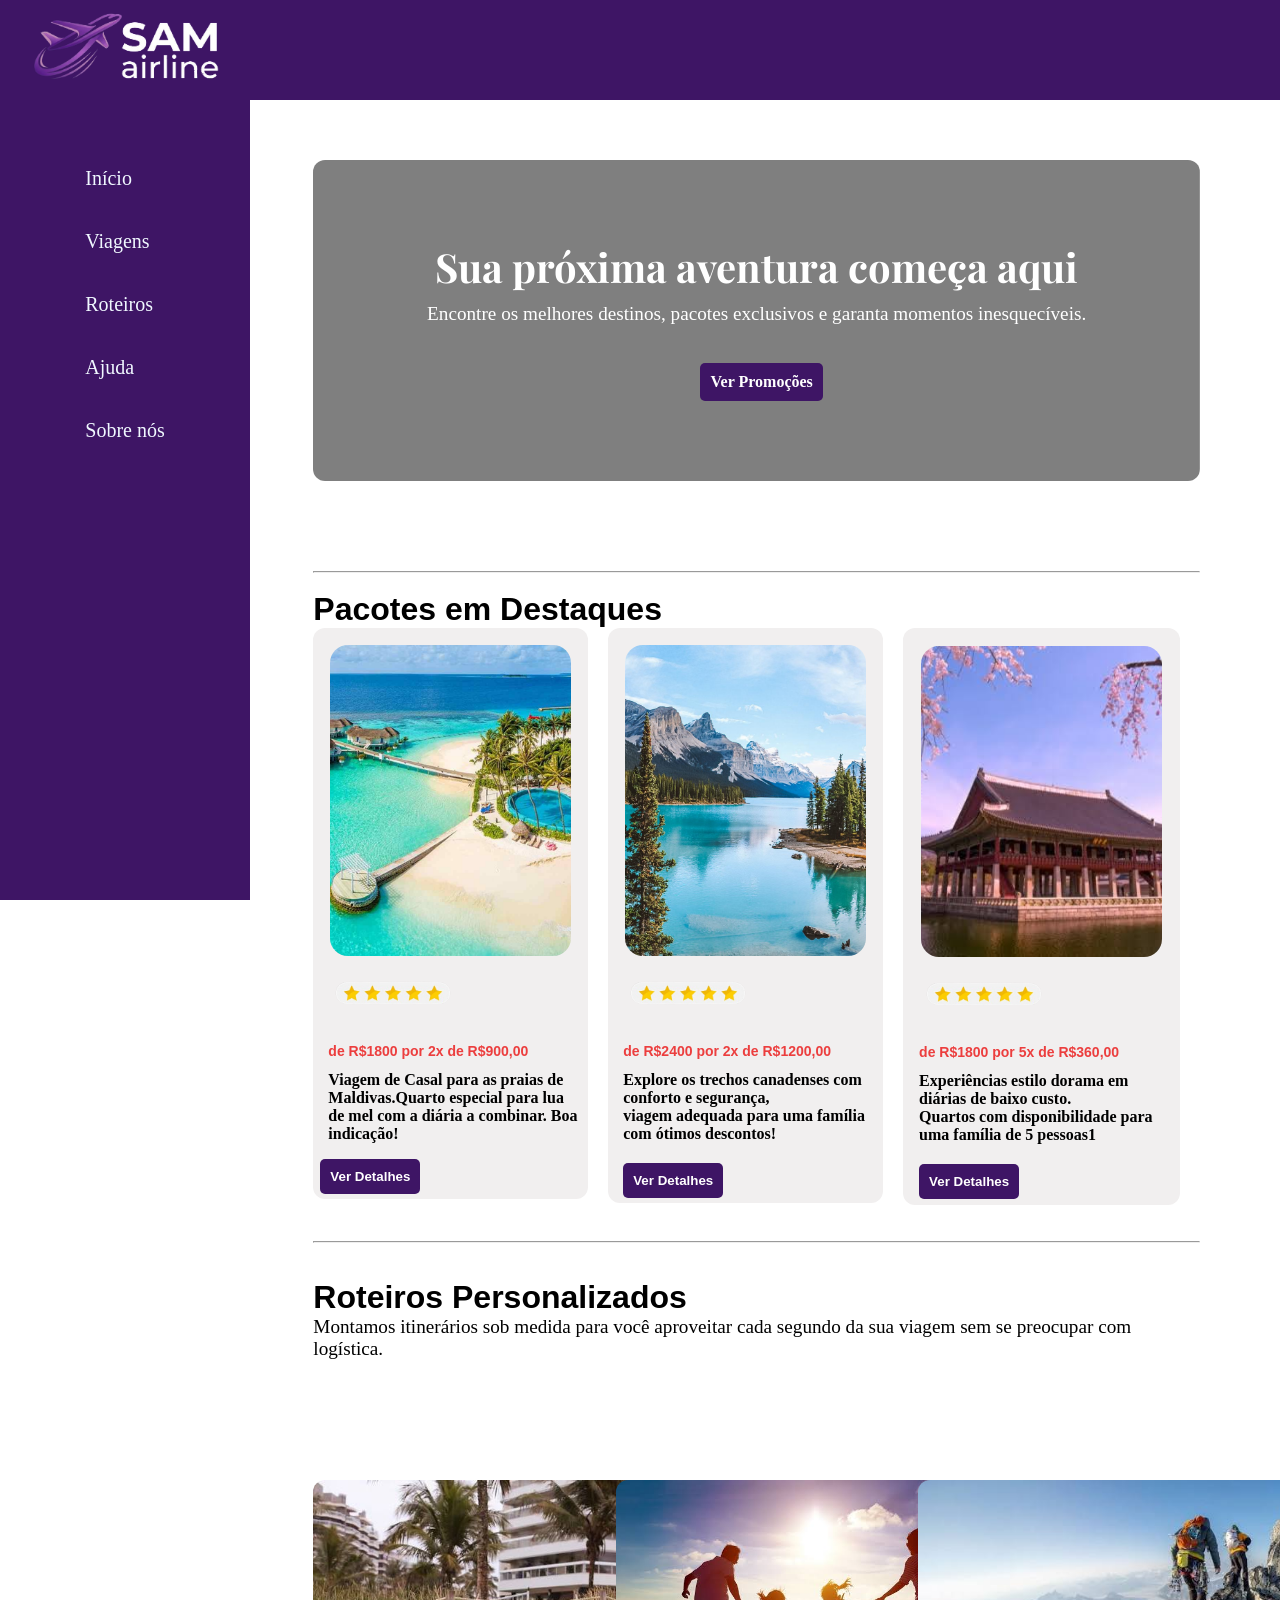
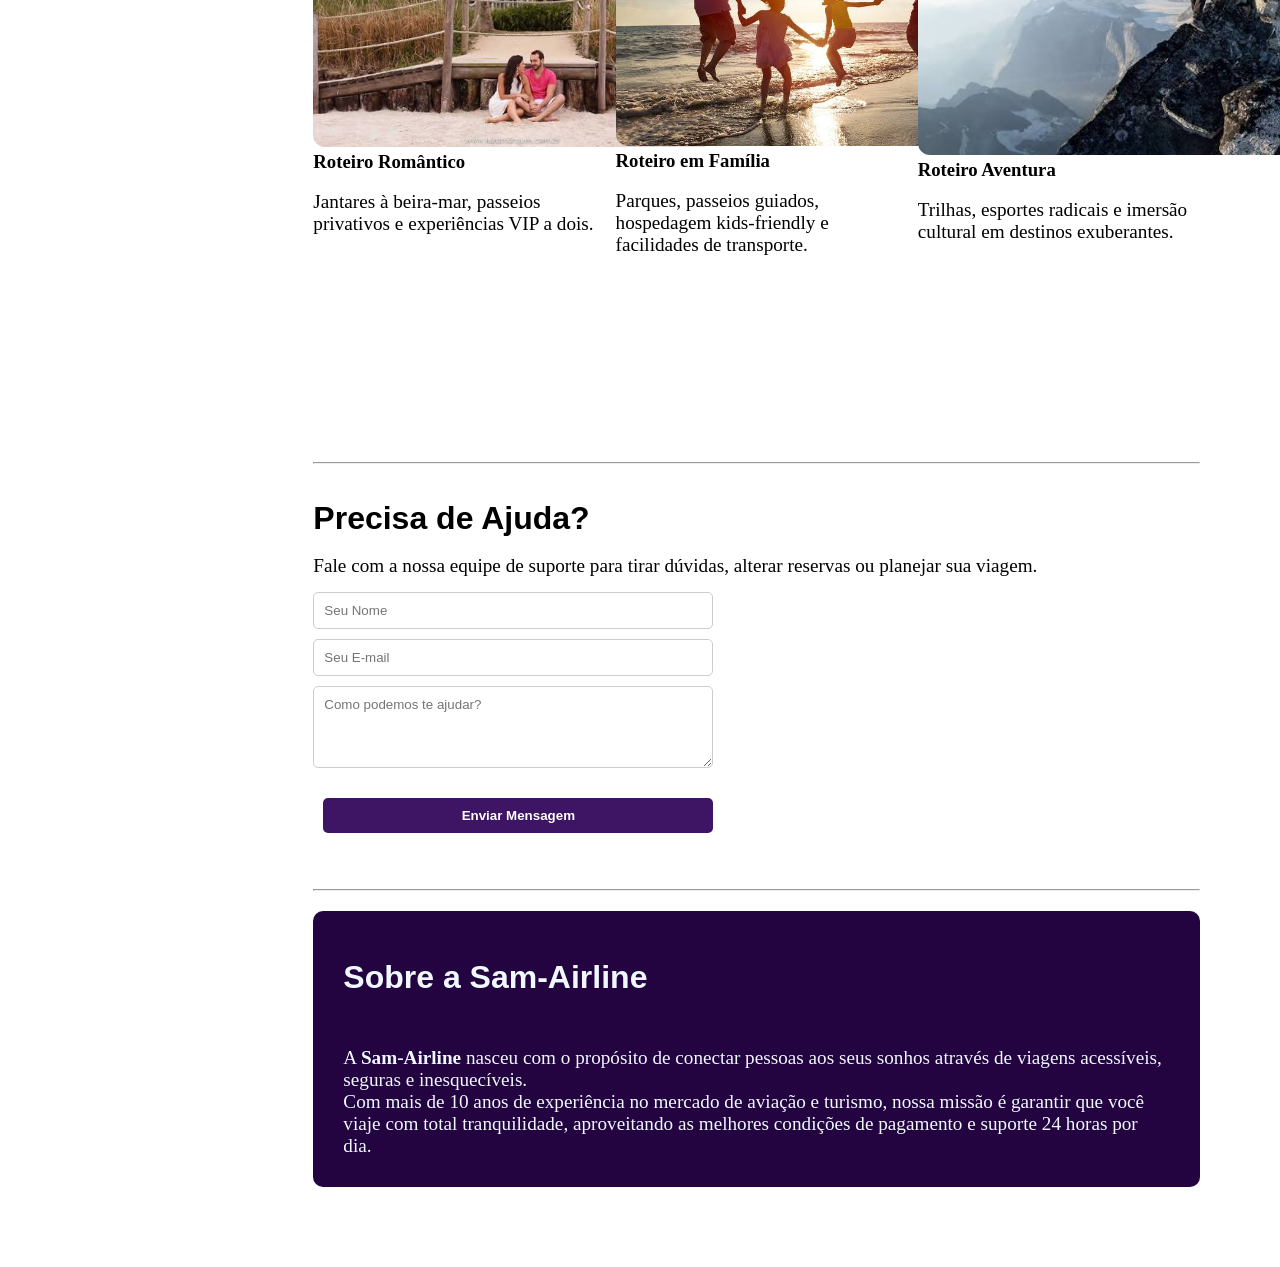
==== commit 7e447409: "Update index.html" ====
--- a/index.html
+++ b/index.html
@@ -1,3 +1,4 @@
+
 <!DOCTYPE html>
 <html lang="pt-br">
 <head>
@@ -5,74 +6,121 @@
     <meta name="viewport" content="width=device-width, initial-scale=1.0">
     <title>Sam-airline</title>
     <link rel="preconnect" href="https://fonts.googleapis.com">
-  <link rel="preconnect" href="https://fonts.gstatic.com" crossorigin>
-  <link href="https://fonts.googleapis.com/css2?family=Cinzel:wght@400;700&family=Playfair+Display:wght@400;700&display=swap" rel="stylesheet">
+    <link rel="preconnect" href="https://fonts.gstatic.com" crossorigin>
+    <link href="https://fonts.googleapis.com/css2?family=Cinzel:wght@400;700&family=Playfair+Display:wght@400;700&display=swap" rel="stylesheet">
     <script src="script.js"></script>
     <link rel="stylesheet" href="style.css">
 </head>
 <body>
+
     <div id="topo">
-        <h1> <img src=image_8d3fb52d-removebg-preview.png" id="logo"> </h1>
+        <h1> <img src="image_8d3fb52d-removebg-preview.png" id="logo" alt="Logo"> </h1>
     </div>
 
     <div id="conteudo">
-      <aside>
-        <nav id="lista"><br><br>
-            <ul>
-              <li>Início</li>
-              <li>Viagens</li>
-              <li>Roteiros</li>
-              <li>Ajuda</li>
-              <li>Sobre nós</li>
-            </ul>
-          </nav>
-      </aside>
-      <main id="principal">
-        <section id="cards">
-          <div id="bloco_1">
-            <img id= "maldivas" src="ferias-nas-maldivas.jpg" alt="Maldivas">
-            <img id = "estrela" src="pngtree-five-star-rating-sign-png-image_5294765.png" alt="Avaliação"> <h6> de R$1800 por 2x de R$900,00</h6>
-            <h4>Viagem de Casal para as praias de Maldivas.<br>Quarto especial para lua de mel com a diária a combinar.</h4>
-          </div>
+        <aside>
+            <nav id="lista">
+                <ul>
+                    <li>Início</li>
+                    <li>Viagens</li>
+                    <li>Roteiros</li>
+                    <li>Ajuda</li>
+                    <li>Sobre nós</li>
+                </ul>
+            </nav>
+        </aside>
+        <main id="principal">
+          <section id="banner-principal" class="secao">
+            <div class="banner-principal">
+                <h1>Sua próxima aventura começa aqui</h1>
+                <p>Encontre os melhores destinos, pacotes exclusivos e garanta momentos inesquecíveis.</p>
+                <br>
+                <a href="#cards" class="btn">Ver Promoções</a>
+            </div>
+            <br><br><br>
+        </section>
+        <br><br><hr>
+        <br>
+        <h2>Pacotes em Destaques</h2>
+            <section id="cards">
+                <div id="bloco_1">
+                    <img id="maldivas" src="ferias-nas-maldivas.jpg" alt="Maldivas">
+                    <img id="estrela" src="pngtree-five-star-rating-sign-png-image_5294765.png" alt="Avaliação">
+                    <h6>de R$1800 por 2x de R$900,00</h6>
+                    <h4>Viagem de Casal para as praias de Maldivas.Quarto especial para lua de mel com a diária a combinar. Boa indicação!</h4>
+                    <button type="submit" id="detalhes" class="btn">Ver Detalhes</button>
+                </div>
 
-          <div id="bloco_2">
-            <img id = "canada" src="roteiros-de-viagem-canada.jpg" alt="Canadá">
-            <img id = "estrela" src="pngtree-five-star-rating-sign-png-image_5294765.png" alt="Avaliação"><h6> de R$2400 por 2x de R$1200,00</h6>
-            <h4>Explore as trechos canadenses com conforto e segurança,<br> viagem adequada para uma família que pretende passar 
-              <br>diárias com ótimos descontos.</h4>
-          </div>
+                <div id="bloco_2">
+                    <img id="canada" src="roteiros-de-viagem-canada.jpg" alt="Canadá">
+                    <img id="estrela" src="pngtree-five-star-rating-sign-png-image_5294765.png" alt="Avaliação">
+                    <h6>de R$2400 por 2x de R$1200,00</h6>
+                    <h4>Explore os trechos canadenses com conforto e segurança,<br> viagem adequada para uma família com ótimos descontos!</h4>
+                    <button type="submit" class="btn">Ver Detalhes</button>
+                </div>
 
-          <div id = "bloco_3">
-            <img id="coreia" src="images.jpg" alt="Coreia">
-            <img id = "estrela" src="pngtree-five-star-rating-sign-png-image_5294765.png" alt="Avaliação"><h6> de R$1800 por 5x de R$360,00</h6>
-            <h4>Experiências estilo dorama será encontrada em diárias <br> de baixo custo.
-            <br> Quartos com disponibilidade para uma família de 5 pessoas.</h4>
-          </div>
-        </section>
-        <br>
-        <br>
-        
-        <section id="ajuda">
-          <hr>
-          <div id="ajuda">
-            <h2>Precisa de Ajuda?</h2>
-            <p>Fale com a nossa equipe de suporte para tirar dúvidas, alterar reservas ou planejar sua viagem.</p>
-              <form class="form-contato" onsubmit="event.preventDefault(); alert('Mensagem enviada com sucesso!');">
-                <input type="text" placeholder="Seu Nome" required>
-                <input type="email" placeholder="Seu E-mail" required>
-                <textarea placeholder="Como podemos te ajudar?" rows="4" required></textarea>
-                <button type="submit" class="btn">Enviar Mensagem</button>
-              </form>
-            </div>
+                <div id="bloco_3">
+                    <img id="coreia" src="images.jpg" alt="Coreia">
+                    <img id="estrela" src="pngtree-five-star-rating-sign-png-image_5294765.png" alt="Avaliação">
+                    <h6>de R$1800 por 5x de R$360,00</h6>
+                    <h4>Experiências estilo dorama em diárias de baixo custo.<br>Quartos com disponibilidade para uma família de 5 pessoas1</h4>
+                    <button type="submit" class="btn">Ver Detalhes</button>
+                </div>
+                <br><br><br><br>
+            </section>
+            <br><br><hr>
+            <section id="roteiros" class="secao">
+              <br><br>
+              <h2>Roteiros Personalizados</h2>
+              <p>Montamos itinerários sob medida para você aproveitar cada segundo da sua viagem sem se preocupar com logística.</p>
+              <div class="grid-roteiros">
+                  <div class="box-roteiro">
+                    <img src="romantico.jpg" id="roteiro-romantico">
+                      <h3>Roteiro Romântico</h3>
+                      <br>
+                      <p>Jantares à beira-mar, passeios privativos e experiências VIP a dois.</p>
+                  </div>
+                  <div class="box-roteiro">
+                    <img src="familia.jpg" id="roteiro-familia">
+                      <h3>Roteiro em Família</h3>
+                      <br>
+                      <p>Parques, passeios guiados, hospedagem kids-friendly e facilidades de transporte.</p>
+                  </div>
+                  <div class="box-roteiro">
+                    <img src="aventura.jpg" id="roteiro-aventura">
+                      <h3>Roteiro Aventura</h3>
+                      <br>
+                      <p>Trilhas, esportes radicais e imersão cultural em destinos exuberantes.</p>
+                  </div>
+              </div>
           </section>
-          <br>
-          <br>
-          <section id="sobre">
-            <h2>Sobre a Sam-Airline</h2>
-            <p>A <strong>Sam-Airline</strong> nasceu com o propósito de conectar pessoas aos seus sonhos através de viagens acessíveis, seguras e inesquecíveis.</p>
-            <p>Com mais de 10 anos de experiência no mercado de aviação e turismo, <br>nossa missão é garantir que você viaje com total tranquilidade, aproveitando as melhores condições de pagamento e suporte 24 horas por dia.</p>
-        </section>
-      </main>
+
+            <br><br>
+
+            <section id="ajuda">
+                <hr><br><br>
+                <h2>Precisa de Ajuda?</h2>
+                <br>
+                <p>Fale com a nossa equipe de suporte para tirar dúvidas, alterar reservas ou planejar sua viagem.</p>
+                <form class="form-contato" onsubmit="event.preventDefault(); alert('Mensagem enviada com sucesso!');">
+                    <input type="text" placeholder="Seu Nome" required>
+                    <input type="email" placeholder="Seu E-mail" required>
+                    <textarea placeholder="Como podemos te ajudar?" rows="4" required></textarea>
+                    <button type="submit" class="btn">Enviar Mensagem</button>
+                </form>
+            </section>
+
+            <br><br><hr>
+
+            <section id="sobre">
+            <br>
+                <h2>Sobre a Sam-Airline</h2>
+                <br><br>
+                <p>A <strong>Sam-Airline</strong> nasceu com o propósito de conectar pessoas aos seus sonhos através de viagens acessíveis, seguras e inesquecíveis.</p>
+                <p>Com mais de 10 anos de experiência no mercado de aviação e turismo, nossa missão é garantir que você viaje com total tranquilidade, aproveitando as melhores condições de pagamento e suporte 24 horas por dia.</p>
+            </section>
+        </main>
     </div> 
+
 </body>
 </html>
--- a/style.css
+++ b/style.css
@@ -1,105 +1,238 @@
-*{
+* {
     margin: 0px;
     padding: 0px;
-
-}
-#logo{
+    box-sizing: border-box;
+}
+
+#logo {
     justify-content: center;
     width: 250px; 
 }
-#topo{
+
+#topo {
     background-color: rgb(62, 21, 101);
     height: 100px;
-}
-#lista{
+    width: 100%;
+    display: flex;
+    align-items: center;
+    position: fixed;
+}
+.banner-principal {
+    margin-top: 80px;
+    background: linear-gradient(rgba(0,0,0,0.5), rgba(0,0,0,0.5)), url('/imagens/banner.avif');
+    background-size: cover;
+    background-position: center;
+    color: white;
+    padding: 80px 40px;
+    border-radius: 12px;
+    text-align: center;
+}
+
+.banner-principal h1 {
+    font-family: 'Playfair Display', serif;
+    font-size: 2.5rem;
+    margin-bottom: 10px;
+}
+
+.btn {
+    display: inline-block;
+    margin-top: 20px;
+    padding: 12px 25px;
+    background-color: #f39c12;
+    color: white;
+    text-decoration: none;
+    border: none;
+    border-radius: 6px;
+    font-weight: bold;
+    cursor: pointer;
+}
+
+.btn:hover {
+    background-color: #e67e22;
+}
+
+#conteudo {
+ display: flex;
+}
+
+aside {
+    width: 250px;
+}
+
+#lista {
     background-color: rgb(62, 21, 101);
     padding: 2px;
     width: 250px;
     position: fixed;
+    top: 100px;
+    left: 0;
+    bottom: 0;
+    display: flex;
     justify-content: center;
-    display: flex;
-    height: 100%;
-
-}
-ul{
+}
+
+ul {
     margin-top: 25px;
 }
-li{
-    color:aliceblue;
+
+li {
+    color: aliceblue;
     font-family: Cambria, Cochin, Georgia, Times, 'Times New Roman', serif;
     list-style: none;
     margin-top: 40px;
-    font-size:20px;
-    display: flex;
-}
-#maldivas{
-    display: flex;
-    justify-content: center;
-    width: 500px;
-    border-radius: 30px;
-    padding: 12px;
-}
-
-article{
-    width: 80%;
+    font-size: 20px;
+    display: flex;
+    transition: color 0.3s;
+}
+
+li:hover {
+    color: #f39c12;
+}
+
+#principal {
+    margin-left: 250px;
+    width: calc(100% - 250px);
+    padding: 40px;
+    margin: 40px;
+   
+}
+
+#cards {
+    width: 100%;
     display: flex;
     gap: 20px;
     align-items: flex-start;
 }
-aside{
-   width: 20%;
-}
-#conteudo{
-    display: flex;
-    justify-content: left;
-    gap: 30px;
-}
-#bloco_1{
- margin-left: -120px;
- flex: 1;
- width: 100%;
- height: auto;
- display: block;
-}
-#bloco_2 {
-    display: flex;
-    justify-content: baseline;
+
+#bloco_1, #bloco_2, #bloco_3 {
+    flex: 1;
     width: 100%;
     height: auto;
     display: block;
-    flex: 1;
-}
-#canada{
-    display: flex;
-    justify-content:center;
-    width: 500px;
+}
+
+#maldivas, #canada, #coreia {
+    display: block;
+    width: 100%;
+    max-width: 500px;
     border-radius: 30px;
     padding: 12px;
     height: 335px;
- 
-}
-#coreia{
-    display: flex;
-    justify-content:center;
-    width: 500px;
-    border-radius: 30px;
-    padding: 12px;
-    height: 335px;
- 
+    object-fit: cover;
+}
+#detalhes{
+    margin-top: 16px;
+    margin-left: 2px;
+
+}
+#estrela {
+    display: block;
+    width: 130px;
+    margin-top: -40px;
+    margin-left: 10px;
+}
+
+h6 {
+    margin-top: -15px;
+    margin-left: 10px;
+    font-family: Arial, Helvetica, sans-serif;
+    color: rgba(235, 43, 43, 0.905);
+    font-size: 14px;
+}
+
+h4 {
+    margin-top: 12px;
+    margin-left: 10px;
+    font-family: Cambria, Cochin, Georgia, Times, 'Times New Roman', serif;
+}
+.grid-roteiros {
+    display: grid;
+    grid-template-columns: repeat(auto-fit, minmax(220px, 1fr));
+    gap: 20px;
+    margin-top: 120px;
+}
+
+
+#ajuda {
+    padding: 20px 0;
+    margin-top: 150px;
+}
+
+.form-contato {
+    display: flex;
+    flex-direction: column;
+    gap: 10px;
+    max-width: 400px;
+    margin-top: 15px;
+}
+
+.form-contato input, .form-contato textarea {
+    padding: 10px;
+    border: 1px solid #ccc;
+    border-radius: 5px;
+    font-family: Arial, sans-serif;
+}
+
+.btn {
+    padding: 10px;
+    background-color: rgb(62, 21, 101);
+    color: white;
+    border: none;
+    border-radius: 5px;
+    cursor: pointer;
+    margin-left: 10px;
+    margin: top -0.1px;
+}
+
+.btn:hover {
+    background-color: rgb(85, 30, 138);
+}
+
+
+#sobre {
+    background-color: rgb(35, 4, 64);
+    color: aliceblue;
+    padding: 30px;
+    border-radius: 10px;
+    margin-top: 20px;
+
+}
+
+#sobre h2 {
+    margin-bottom: 15px;
+}
+#roteiro-romantico{
+    
+    border-radius: 12px;
+    width: 400px;
+}
+#roteiro-familia{
+    border-radius: 12px;
+    width: 400px;
+}
+#roteiro-aventura{
+    border-radius: 12px;
+    width: 490px;
+}
+p{
+    font-size:larger;
+}
+ h2{
+    font-size:xx-large ;
+    font-family: 'Gill Sans', 'Gill Sans MT', Calibri, 'Trebuchet MS', sans-serif;
+}
+#bloco_2{
+    background-color:#f1efef;
+    border-radius: 12px;
+    padding: 5px;
 }
 #bloco_3{
-    display: flex;
-    justify-content: baseline;
-    width: 100%;
-    height: auto;
-    display: block;
-}
-#estrela{
-    display: flex;
-    width: 140px;
-    justify-content: center;
-    margin-top: -50px;
-    margin-left: 20px;
-
-}
-
+    background-color:#f1efef;
+    border-radius: 12px;
+    padding: 6px;
+}
+#bloco_1{
+    background-color:#f1efef;
+    border-radius: 12px;
+    padding: 5px;
+}
